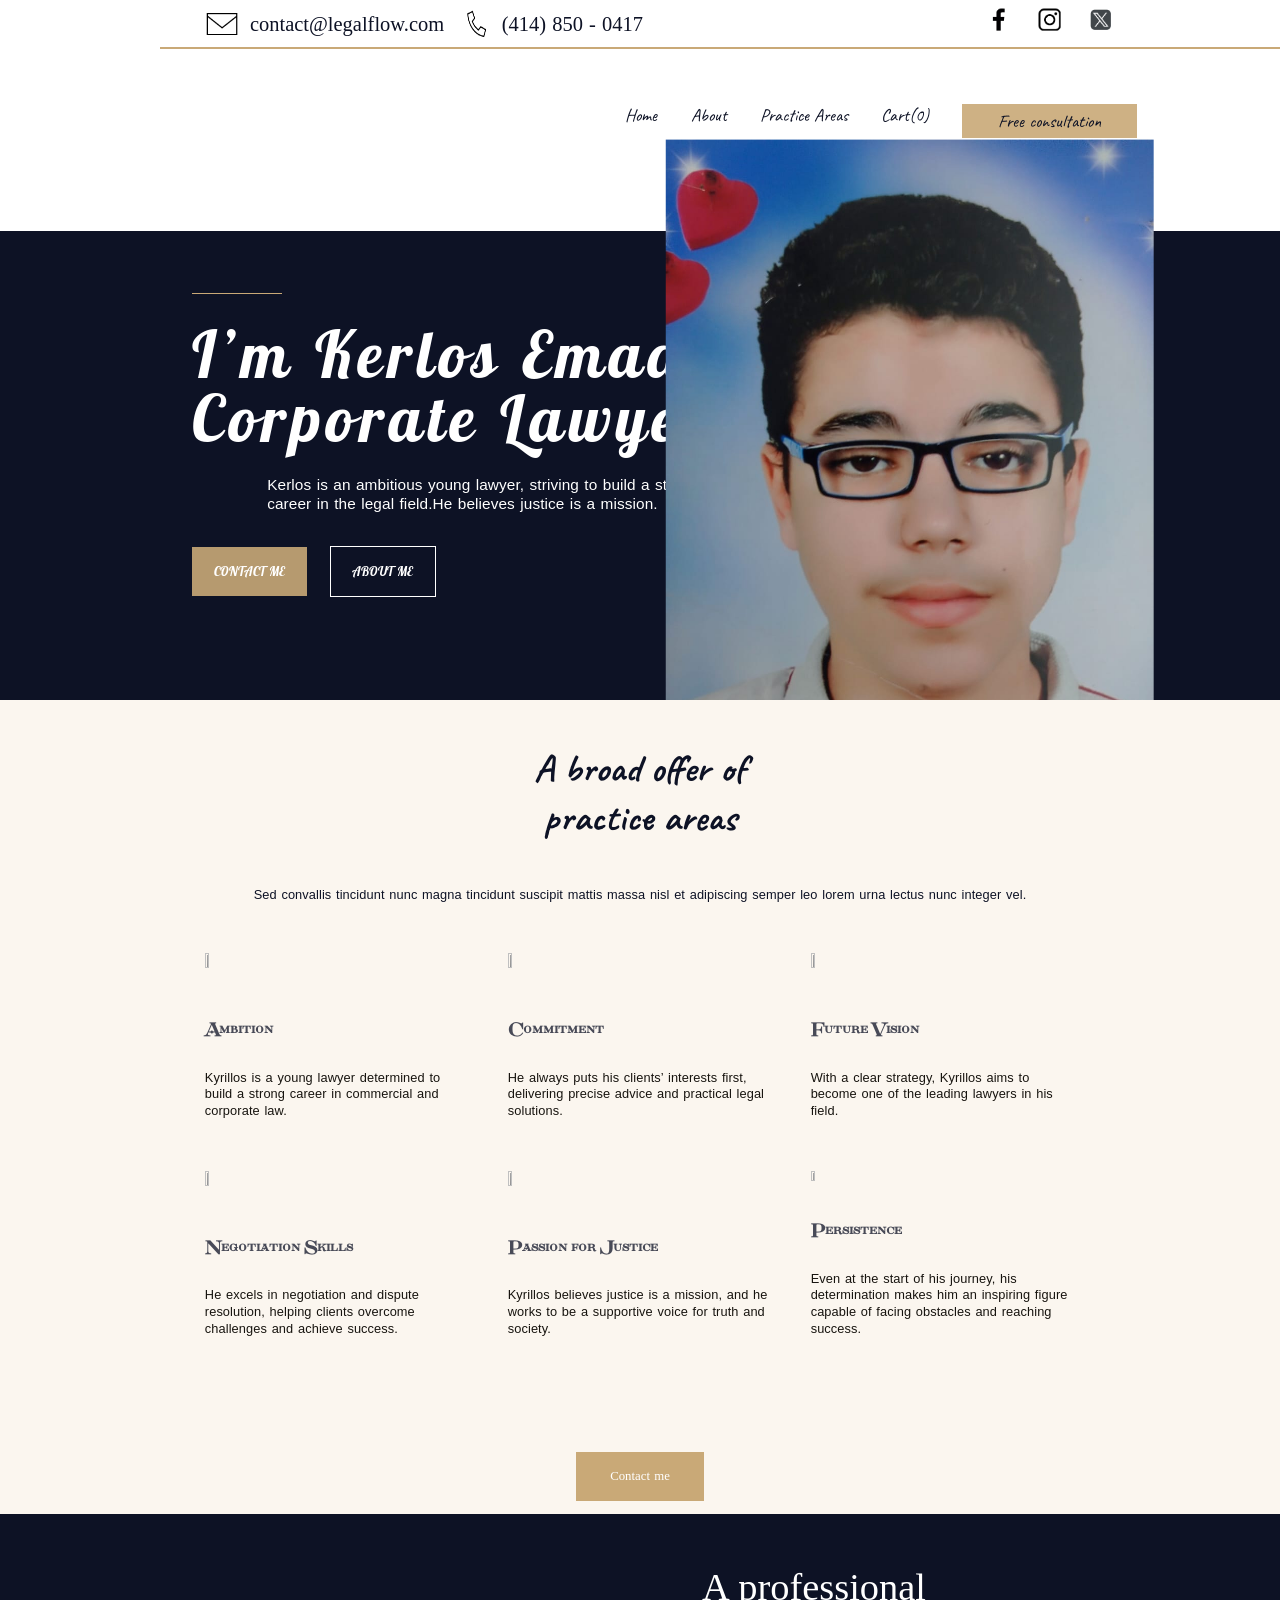
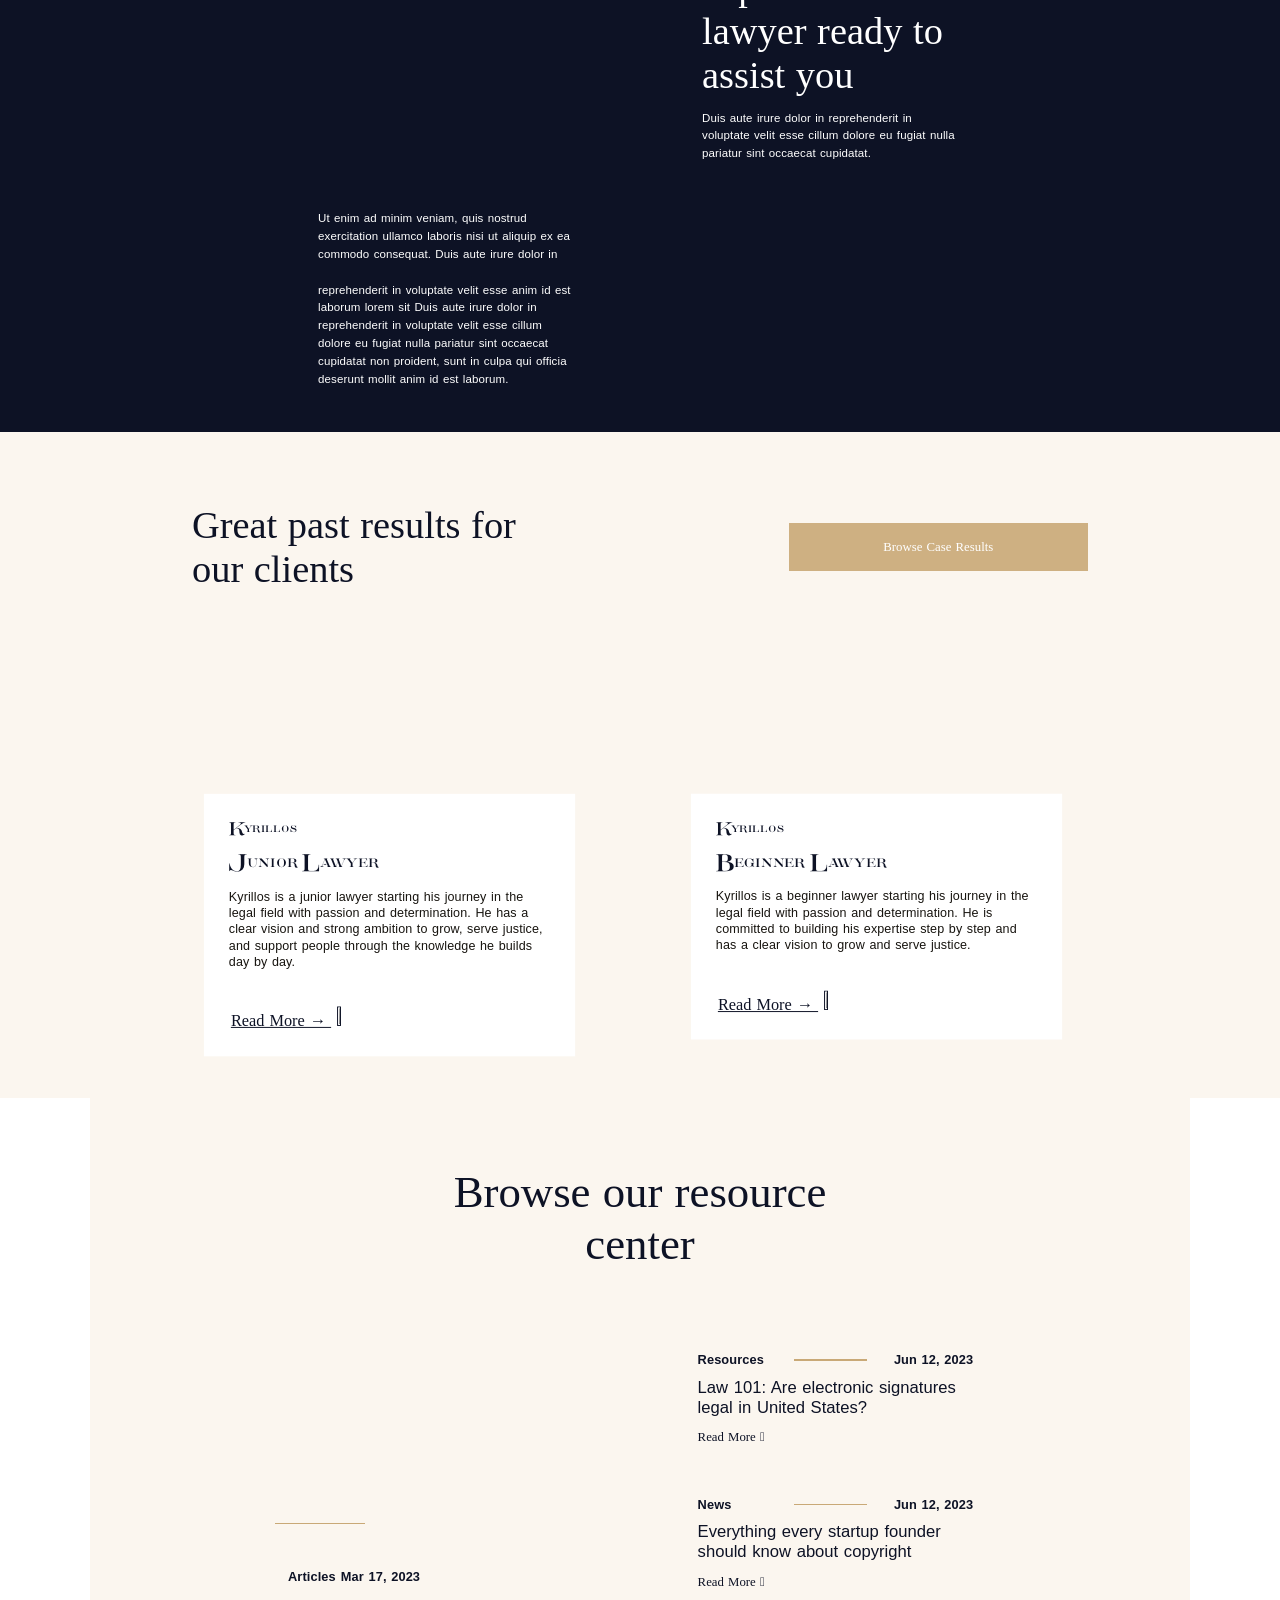
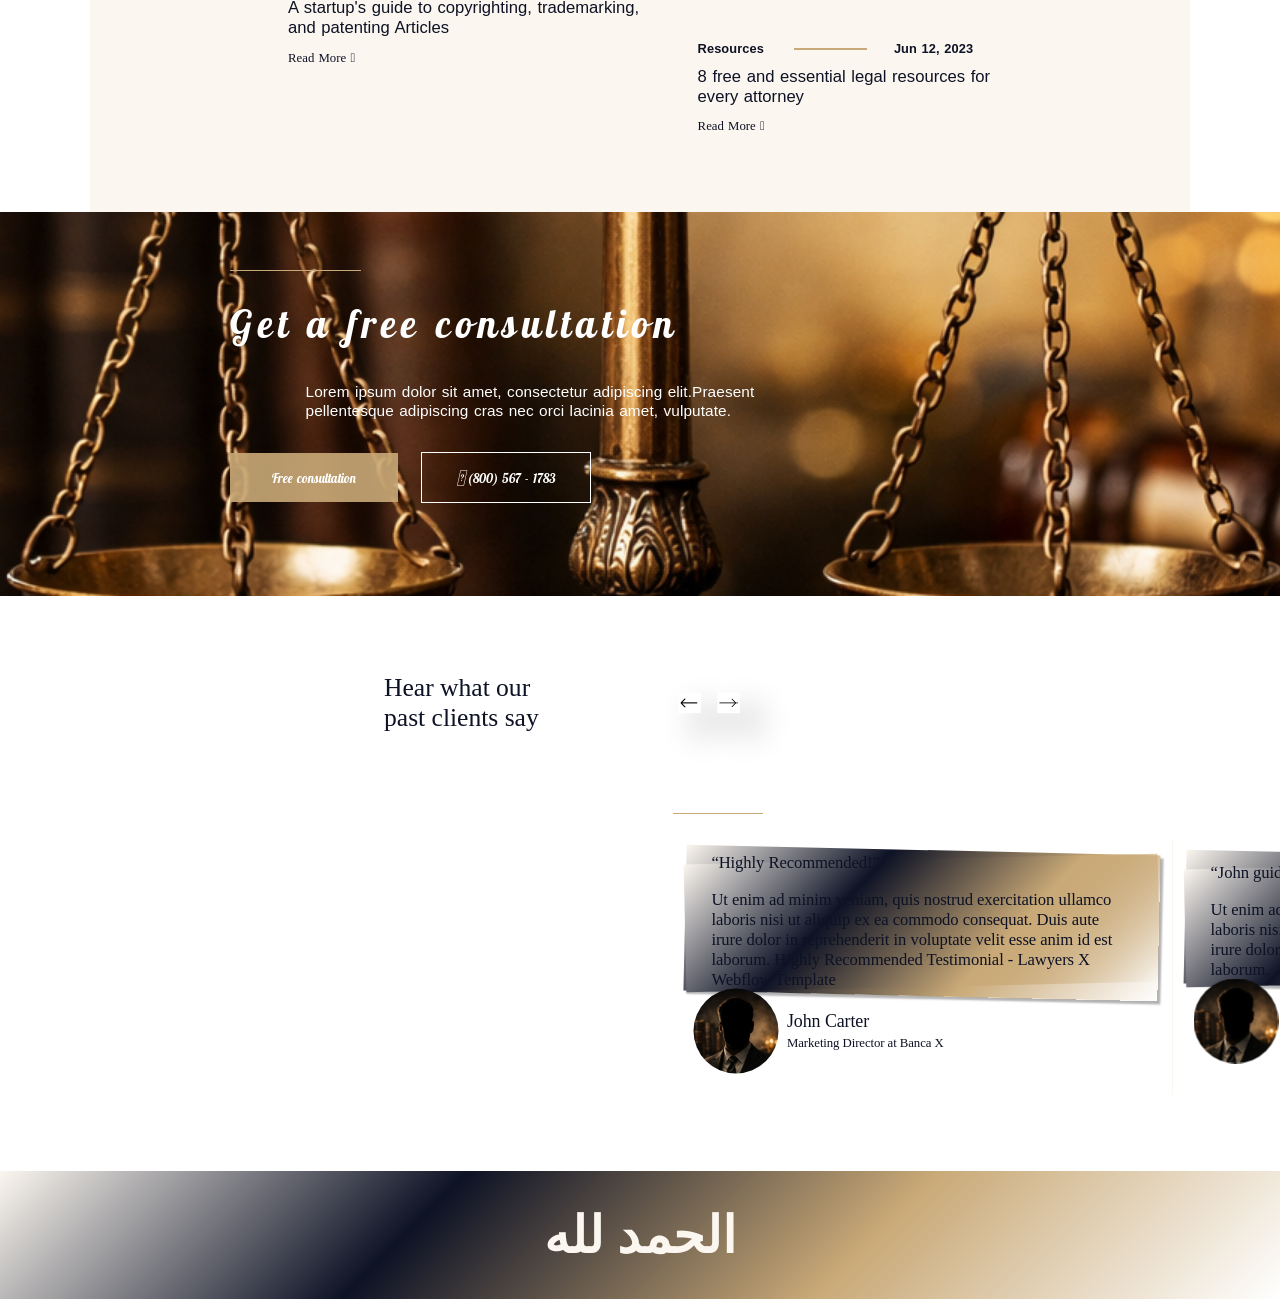
==== michael1/index.html @ 0b49a2eb "Add files via upload" ====
<!doctype html>
<html lang="html">
  <head>
    <meta charset="UTF-8" />
    <meta name="viewport" content="width=device-width, initial-scale=1.0" />
    <title>Document</title>
    <link rel="stylesheet" href="index.css" />
    <link
      href="https://fonts.googleapis.com/css2?family=Playfair+Display:wght@700&family=Metropolis&display=swap"
      rel="stylesheet"
    />
    <link
      href="https://fonts.googleapis.com/css2?family=Caveat&display=swap"
      rel="stylesheet"
    />
    <link rel="preconnect" href="https://fonts.googleapis.com" />
    <link rel="preconnect" href="https://fonts.gstatic.com" crossorigin />
    <link
      href="https://fonts.googleapis.com/css2?family=Lobster&display=swap"
      rel="stylesheet"
    />
  </head>
  <body>
    <nav class="nav nav2">
      <ul class="ul1">
        <a href="#Home">
          <div>
            <div class="image image1"></div>
            contact@legalflow.com
          </div>
        </a>
        <a href="#Home">
          <div>
            <div class="image image2"><img src="icons8-phone-48.png" alt=""></div>
            (414) 850 - 0417
          </div></a
        >
      </ul>
      <ul class="ul2">
        <a href="#Home">
          <div class="image image3"></div>
        </a>
        <a href="#About"><div class="image image4"></div></a>
        <a href="#Practice_Areas"><div class="image image5"></div></a>
        <!-- <a href="#Home"><div class="image image6"></div></a> -->
      </ul>
    </nav>
    <nav class="nav">
      <a href="" class="logo">
        <img
          src="https://cdn.prod.website-files.com/640b8cddc9bf6f7e9bbd882b/64b5e7469dad7b80612afba5_legalflow-x-logo-webflow-template.svg"
          alt=""
        />
      </a>
      <ul>
        <li>
          <a href="#Home">Home</a>
        </li>
        <li>
          <a href="#About">About</a>
        </li>
        <li>
          <a href="#Practice_Areas">Practice Areas</a>
        </li>
        <li>
          <a href="#Home">Cart(0)</a>
        </li>
        <li class="btn2">
          <a href="" class="btn"> Free consultation </a>
        </li>
      </ul>
    </nav>
    <div class="sections">
      <div class="section1">
        <div class="content">
          <div class="left">
            <divider></divider>
            <h2>I’m Kerlos Emad, <br />Corporate Lawyer</h2>
            <p>
              Kerlos is an ambitious young lawyer, striving to build a strong
              career in the legal field.He believes justice is a mission.
            </p>
            <div class="btns">
              <a href="" class="btn">CONTACT ME</a>
              <a href="" class="btn1">ABOUT ME</a>
            </div>
          </div>
          <div class="image">
            <!-- <img class="kerlos" src="./kerlos.png" alt="" class="img" /> -->
          </div>
        </div>
      </div>

      <div class="section2">
        <h2>
          A broad offer of <br />
          practice areas
        </h2>
        <p>
          Sed convallis tincidunt nunc magna tincidunt suscipit mattis massa
          nisl et adipiscing semper leo lorem urna lectus nunc integer vel.
        </p>
        <div class="parent-list">
          <div class="card">
            <img
              src="https://cdn.prod.website-files.com/640b8cddc9bf6f31a7bd885d/64147c881759363758bfb470_compliance-icon-lawyers-x-webflow-template.svg"
              alt=""
            />
            <h3 id="h3">Ambition</h3>
            <p>
              Kyrillos is a young lawyer determined to build a strong career in
              commercial and corporate law.
            </p>
            <div class="divider1"></div>
          </div>
          <div class="card">
            <img
              src="https://cdn.prod.website-files.com/640b8cddc9bf6f31a7bd885d/64147c881759363758bfb470_compliance-icon-lawyers-x-webflow-template.svg"
              alt=""
            />
            <h3>Commitment</h3>
            <p>
              He always puts his clients’ interests first, delivering precise
              advice and practical legal solutions.
            </p>
            <div class="divider1"></div>
          </div>
          <div class="card">
            <img
              src="https://cdn.prod.website-files.com/640b8cddc9bf6f31a7bd885d/64147d589ee65cedb7aa77d7_intellectual-icon-lawyers-x-webflow-template.svg"
              alt=""
            />
            <h3>Future Vision</h3>
            <p>
              With a clear strategy, Kyrillos aims to become one of the leading
              lawyers in his field.
            </p>
            <div class="divider1"></div>
          </div>
          <div class="card">
            <img
              src="https://cdn.prod.website-files.com/640b8cddc9bf6f31a7bd885d/64147d6c0a2bea0febbc577a_acquisitions-icon-lawyers-x-webflow-template.svg"
              alt=""
            />
            <h3>Negotiation Skills</h3>
            <p>
              He excels in negotiation and dispute resolution, helping clients
              overcome challenges and achieve success.
            </p>
            <div class="divider1"></div>
          </div>
          <div class="card">
            <img
              src="https://cdn.prod.website-files.com/640b8cddc9bf6f31a7bd885d/64147d6c0a2bea0febbc577a_acquisitions-icon-lawyers-x-webflow-template.svg"
              alt=""
            />

            <h3>Passion for Justice</h3>
            <p>
              Kyrillos believes justice is a mission, and he works to be a
              supportive voice for truth and society.
            </p>
            <div class="divider1"></div>
          </div>
          <div class="card">
            <img
              src="https://cdn.prod.website-files.com/640b8cddc9bf6f31a7bd885d/6413dd939d689fc7850b7418_resolutions-icon-lawyers-x-webflow-template.svg"
              alt=""
            />
            <h3>Persistence</h3>
            <p>
              Even at the start of his journey, his determination makes him an
              inspiring figure capable of facing obstacles and reaching success.
            </p>
            <div class="divider1"></div>
          </div>
        </div>
        <a href="" class="btn"> Contact me </a>
      </div>
      <div class="section3">
        <div class="left">
          <div class="image">
            <!-- <img class="kerlos" src="./kerlos.png" alt="" class="img" /> -->
          </div>
          <p class="text">
            Ut enim ad minim veniam, quis nostrud exercitation ullamco laboris
            nisi ut aliquip ex ea commodo consequat. Duis aute irure dolor in
            <br /><br />
            reprehenderit in voluptate velit esse anim id est laborum lorem sit
            Duis aute irure dolor in reprehenderit in voluptate velit esse
            cillum dolore eu fugiat nulla pariatur sint occaecat cupidatat non
            proident, sunt in culpa qui officia deserunt mollit anim id est
            laborum.
          </p>
        </div>
        <div class="right">
          <h1>A professional lawyer ready to assist you</h1>
          <p class="text">
            Duis aute irure dolor in reprehenderit in voluptate velit esse
            cillum dolore eu fugiat nulla pariatur sint occaecat cupidatat.
          </p>
          <div class="image">
            <!-- <img class="kerlos" src="./kerlos.png" alt="" class="img" /> -->
          </div>
        </div>
      </div>
      <div class="section4">
        <div class="first">
          <h1>Great past results for our clients</h1>
          <a href="" class="btn"> Browse Case Results </a>
        </div>
        <div class="parent-list">
          <div class="scard">
            <div class="image">
              <!-- صورة شخصية أو أيقونة -->
            </div>
            <div class="card">
              <h4>Kyrillos</h4>
              <h2>Junior Lawyer</h2>
              <p>
                Kyrillos is a junior lawyer starting his journey in the legal
                field with passion and determination. He has a clear vision and
                strong ambition to grow, serve justice, and support people
                through the knowledge he builds day by day.
              </p>
              <a href="">
                Read More →
                <img src="" alt="" />
              </a>
            </div>
          </div>
          <div class="scard">
            <div class="image">
              <!-- صورة شخصية أو أيقونة -->
            </div>
            <div class="card">
              <h4>Kyrillos</h4>
              <h2>Beginner Lawyer</h2>
              <p>
                Kyrillos is a beginner lawyer starting his journey in the legal
                field with passion and determination. He is committed to
                building his expertise step by step and has a clear vision to
                grow and serve justice.
              </p>
              <a href="" class="Read">
                Read More →
                <img src="" alt="" />
              </a>
            </div>
          </div>
        </div>
      </div>
      <div class="section5">
        <h1>Browse our resource center</h1>
        <div class="con">
          <div class="rightn">
            <div class="image"></div>
            <div class="card">
              <div class="first">
                <p>Articles</p>
                <divider></divider>
                <p>Mar 17, 2023</p>
              </div>
              <h2>
                A startup's guide to copyrighting, trademarking, and patenting
                Articles
              </h2>
              <a href=""> Read More  </a>
            </div>
          </div>
          <div class="parent-list">
            <div class="card">
              <div class="first">
                <p>Resources</p>
                <divider></divider>
                <p>Jun 12, 2023</p>
              </div>
              <h2>
                Law 101: Are electronic signatures legal in United States?
              </h2>
              <a href=""> Read More  </a>
            </div>

            <div class="card">
              <div class="first">
                <p>News</p>
                <divider></divider>
                <p>Jun 12, 2023</p>
              </div>
              <h2>
                Everything every startup founder should know about copyright
              </h2>
              <a href=""> Read More  </a>
            </div>
            <div class="card">
              <div class="first">
                <p>Resources</p>
                <divider></divider>
                <p>Jun 12, 2023</p>
              </div>
              <h2>8 free and essential legal resources for every attorney</h2>
              <a href=""> Read More  </a>
            </div>
          </div>
        </div>
      </div>

      <div class="section1 section6">
        <div class="content">
          <div class="left">
            <divider></divider>
            <h2>Get a free consultation</h2>
            <p>
              Lorem ipsum dolor sit amet, consectetur adipiscing elit.Praesent
              pellentesque adipiscing cras nec orci lacinia amet, vulputate.
            </p>
            <div class="btns">
              <a href="" class="btn">Free consultation</a>
              <a href="" class="btn1">(800) 567 - 1783</a>
            </div>
          </div>
        </div>
      </div>

      <div class="section7">
        <div class="header">
          <h3>Hear what our past clients say</h3>
          <div class="arrows">
            <div class="image img1" id="img1"></div>
            <div class="image img2" id="img2"></div>
          </div>
        </div>

        <div id="slider" class="slider">
          <div class="slides">
            <div id="slide1" class="slide slide1">
              <div class="cont">
                <h2>“Highly Recommended!”</h2>
                <p>
                  Ut enim ad minim veniam, quis nostrud exercitation ullamco
                  laboris nisi ut aliquip ex ea commodo consequat. Duis aute
                  irure dolor in reprehenderit in voluptate velit esse anim id
                  est laborum. Highly Recommended Testimonial - Lawyers X
                  Webflow Template
                </p>
              </div>
              <div class="person">
                <div class="image"></div>
                <div class="detials">
                  <h4>John Carter</h4>
                  <p>Marketing Director at Banca X</p>
                </div>
              </div>
            </div>
            <divider></divider>
            <div id="slide2" class="slide slide2">
              <div class="cont">
                <h2>“John guided us through the process”</h2>
                <p>
                  Ut enim ad minim veniam, quis nostrud exercitation ullamco
                  laboris nisi ut aliquip ex ea commodo consequat. Duis aute
                  irure dolor in reprehenderit in voluptate velit esse anim id
                  est laborum.
                </p>
              </div>
              <div class="person">
                <div class="image"></div>
                <div class="detials">
                  <h4>Sahara Moore</h4>
                  <p>CEO at Global Brands</p>
                </div>
              </div>
            </div>
            <divider></divider>

            <div id="slide3" class="slide slide3">
              <div class="cont">
                <h2>“John was an important ally”</h2>
                <p>
                  Ut enim ad minim veniam, quis nostrud exercitation ullamco
                  laboris nisi ut aliquip ex ea commodo consequat. Duis aute
                  irure dolor in reprehenderit in voluptate velit esse anim id
                  est laborum.
                </p>
              </div>
              <div class="person">
                <div class="image"></div>
                <div class="detials">
                  <h4>Rebeca Miller</h4>
                  <p>Marketing Director at Lambda</p>
                </div>
              </div>
            </div>
            <divider></divider>

            <div id="slide4" class="slide slide4">
              <div class="cont">
                <h2>“John's help was invaluable”</h2>
                <p>
                  Ut enim ad minim veniam, quis nostrud exercitation ullamco
                  laboris nisi ut aliquip ex ea commodo consequat. Duis aute
                  irure dolor in reprehenderit in voluptate velit esse anim id
                  est laborum.
                </p>
              </div>
              <div class="person">
                <div class="image"></div>
                <div class="detials">
                  <h4>Matt Cannon</h4>
                  <p>CEO at Global Brands</p>
                </div>
              </div>
            </div>
          </div>
        </div>
      </div>
      <div class="thanks">الحمد لله</div>
    </div>

    <script src="index.js"></script>
  </body>
</html>
---- michael1/index.css ----
:root {
  --primary-color: #fbf6ef;
  --secodary-color: #0d1225;
  --accent-color: #c9a977;
  --Neutral-color: #ffffff;
}
.lobster-regular {
  font-family: "Lobster", sans-serif;
  font-weight: 100;
  font-style: normal;
}
@font-face {
  font-family: "SaintCarell";
  src:
    url("SaintCarellClean_PERSONAL_USE_ONLY.otf") format("opentype"),
    url("SaintCarell_PERSONAL_USE_ONLY.otf") format("opentype");
  font-weight: normal;
  font-style: normal;
}
* {
  border: none;
}
p,
h1,
h2,
h3,
h4,
h5 {
  font-family: "Metropolis", sans-serif;

  /* display: flex; */
  /* justify-content: center; */
  /* align-items: center; */
  /* flex-wrap: wrap; */
}
body {
  height: 100vh;
  /* background:#ffffff; */
  display: flex;
  /* grid-tvwplate-rows: 1fr 1fr; */
  flex-direction: column;
  /* justify-content: c; */
  justify-items: center;
  overflow-x: hidden;
  align-items: center;
  align-content: center;
  text-align: center;
  /* grid-tvwplate-areas: "header nav" */
  /* "main main"; */
  /* grid-tvwplate-rows: auto 1fr; */
  /* transition: all 1s; */
  /* transition: all 1s; */
  color: #fffff6;
  margin: 0;
  /* letter-spacing: 1px; */
  /* background: */
  /* ease-gradient(90deg, rgba(0,255,255,0.2) 1px, transparent 1px), */
  /* ease-gradient(rgba(0,255,255,0.2) 1px, transparent 1px);  */
  /* font-family: "Poppins",sans-serif; */
  font-weight: 100;
  /* letter-spacing: .09vw; */
  background-image: ease-gradient(
    to top,
    var(--secodary-color),
    var(--accent-color),
    var(--Neutral-color)
  );
  
  background-attachment: fixed;
  word-spacing: 1px;
  /* animation: body 2s ease alternate ; */
}

.sections {
  /* height: fit-content; */
  /* line-height: 2.77777vw; */
  /* width: 100vw; */
  display: flex;
  width: 100%;
  /* padding: 10vw 10vw; */
  /* margin-top: 20vw; */
  /* grid-area: main; */
  flex-direction: column;
  /* justify-content: center; */
  justify-items: center;
  align-content: center;
  align-items: center;
  /* word-wrap: break-word; */
  /* gap: 3vw; */
  /* border:.0009vw solid #D4F9FE; */
  /* position: absolute; */
  /* border-radius:.3vw; */
  border-radius: 2vw;
  /* position: absolute; */
  /* top: 30%; */
  margin: 0;
  text-align: center;
  position: relative;
  /* top: 10vh; */
  /* left: 0; */
  transform: translate(0%, 0%);

  /* z-index: -1; */
  /* opacity: .3; */
  /* transition: all 1s ease; */
  color: white;
  > * {
    position: sticky;
    top: 10px;
  }
}
@keyframes anim {
  from {
    text-shadow: 0px 0px 20px #6cf;
  }
  50% {
    text-shadow: 0px 0px 40px #0ff;
  }
  to {
    text-shadow: 0px 0px 20px #6cf;
  }
}
@keyframes anim1 {
  from {
    box-shadow:
      0px 0px 10px #6cf,
      0 0 20px #0ff,
      0 0 40px #09f,
      0 0 60px #0ff;
  }
  to {
    box-shadow:
      inset 0px 0px 200px #6cf,
      0 0 100px #0ff,
      0 0 600px #09f,
      inset 0 0 800px #0ff;
  }
}
.logo {
  vertical-align: baseline;
  margin: 0;
  display: flex;
  border: none;
}
.logo img {
  /* fill: #5f5e5a; */
  color: white;
  width: 18vw;
  max-width: 100vw;
  vertical-align: baseline;
  font-size: 7vw;
  margin: 0;
  border: none;
  outline: none;
}


.nav {
  display: flex;
  width: auto;
  /* max-width: 100vw; */
  /* padding:1vw; */
  padding-bottom: 0vw;
  /* margin-bottom: 4vw; */
  width: 80vw;
  /* position: absolute; */
  /* left: 0; */
  /* top: ; */
  /* grid-tvwplate-columns: repeat(auto-fit,1fr); */
  justify-content: space-around;
  /* gap:1vw; */
  align-items: start;
  align-content: start;
  color: black;
  background-color: var(--Neutral-color);
  padding: 0vw 10vw;
  position: sticky;
  /* top: auto; */
  height: 10vw;
  padding: 3vw;
 margin-bottom: 3vw; 
}

.nav ul {
  font-size: 2vw;
  /* padding: 3vw; */
  /* vertical-align: baseline; */
  max-width: 100vw;
margin: 0;
  list-style: none;
  display: flex;
  justify-content: space-between;
  align-items: flex-start;
  align-content: flex-start;
  /* margin-top: 1vw; */
  /* vertical-align: baseline; */
  > li {
    /* position: relative; */
    padding: 1.3vw 1.3vw 1.3vw 1.3vw;
    border-radius: 2vw;
    /* max-width: 100vw; */
    /* vertical-align: top; */
    cursor: pointer;
    transition:
      background 1s,
      color 1s,
      transform 1s;
    font-size: 0.3vw;
    /* display: flex;
    justify-content: center;
    align-items: center; */
    font-family: "Caveat", cursive;
  }
  > li > a {
    display: flex;
    font-size: 1.4vw;
    text-decoration: none;
    color: var(--secodary-color);
    text-wrap: nowrap;
    /* padding: 1vw; */
    vertical-align: baseline;
    /* font-family: Playfair Display, sans-serif; */
  }
  > * {
    vertical-align: baseline;
  }
  > li > .btn {
    display: flex;
    align-self: top;
    justify-content: center;
    padding:6% 40%;
    /* margin-bottom: 10vw; */
    /* padding: 1vw 1.2vw; */
  }
}
.nav2:before{
  content:"";
  background-color: var(--accent-color);

  /* inset: unset; */
  width: 100%;
  height: .1vw;
  position: absolute;
  
  bottom: 0;
  /* top: unset; */
}

.nav2 {
  /* gap: 10vw; */
display: flex;
position: relative;
justify-content: space-between;
padding:0 8vw;
width: 75%;
margin-inline: 10vw;
margin-bottom: 0;
>.ul1{
  width: auto;
  display: flex;
  justify-content: space-between;
  align-items: center;
  /* gap: 1vw; */
  >a{
    /* width: auto; */
    display: flex;
    /* gap: 1vw; */
    padding: 1vw;
    justify-content: center;
    align-items: center;
    flex-wrap: nowrap;
    justify-items: center;
    text-decoration: none;
    transition: all .3s ease;
    color: var(--secodary-color);
    >div{
      /* width: 100%; */
      /* padding-left: 1vw; */
      /* font-size: 40%; */
      /* font-weight: bold; */
      display: flex;
      justify-content: space-between;
      gap: 1.5vw;
      align-items: center;
font-size: 1.6vw;
      >.image1,.image2{

      background: url("./icons8-email-50.png") no-repeat;
      background-size: cover;
      width: 1.4vw;
      /* vertical-align: baseline; */
  height: 1.4vw;
  object-fit: cover;
  /* margin-right: 2vw; */
}
>.image2{
  width: 1vw;
  font-size: 1vw;
  /* width: 2vw; */
  background:url("") no-repeat ;
/* background-attachment: fixed; */
/* width: 7vw; */
/* height:3vw; */
>img{
  width: 100%;
  height: 100%;
}
}
  }
}
}
>.ul2{
  /* width: 30%; */
  gap: 1vw;
  display: flex;
  justify-content: center;

 >a{
  /* width: 1vw; */
  /* height: auto; */
  padding: 1vw;
  /* width: 30%; */
    display: flex;
    /* gap: .1vw; */
    justify-content: center;
    align-items: center;
justify-items: center;
text-decoration: none;
color: var(--secodary-color);
border-radius: 50%;

    >.image3,.image4,.image5,.image6{
  /* background: url("./icons8-email-50.png") no-repeat; */
  background:url("./logos.png") no-repeat ;
  background-size: contain;
  width: 1vw;
  vertical-align: baseline;
  height: 1vw;
  /* border-radius: 50%; */
  /* margin-right: 2vw; */
}
>.image3{
  background:url("./facebook-app-symbol.png") no-repeat ;
  background-size: cover;
}
>.image4{
  background:url("./instagram\ \(1\).png") no-repeat ;
  background-size: cover;

}
>.image5{
}
}
}
}
.ul1>a:hover{
  color: var(--accent-color);
}
h1,
h2,
h3,
h4,
h5 {
  font-size: 2vw;
  /* font-family: 'Caveat', cursive;  */
  /* font-style: italic; */
  /* font-family: 'Caveat', cursive;  */
  font-family: "lobster";
  font-family: "SaintCarell", sans-serif;
  font-width: ultra-expanded;
}
.ul2>a:hover{
background-color: var(--accent-color);
}
.btn,
.btn1 {
  /* padding: 2vw 4vw; */
  /* width: 20%; */
  background-color: var(--accent-color);
  background-color: rgba(201, 169, 119, 0.9);
  /* position: relative; */
  transition:
    transform 1s,
    color 1s,
    background 1s;
  color: #fffff6;

  /* font-size: 1.3vw; */
  /* font-weight: bold; */
  text-decoration: none;
  /* border-radius: 1vw 1vw; */
  /* margin-top: 1vw; */
  border: none;
  outline: none;
  /* padding:1.6vw 1vw; */
  /* padding: 1.6vw 1.3vw; */
  width: 90%;
  text-wrap: nowrap;
  padding: 1.3vw 1.7vw;
  font-size: 1vw;
  color: var(--Neutral-color);
  text-align: center;
  /* border:.0009vw solid white; */
  vertical-align: baseline;
}
.image {
  background-color: transparent;
  /* width: 100em; */
  width: 100vw;
  height: 30vw;
  transform: scale(1.7);
  background: url("./michjesus.jpeg") no-repeat;
  background-position: center;
  background-size: contain;
  /* background-attachment: fixed; */
}
.michjesus {
  width: 100%;
}
.btn1 {
  background-color: transparent;
  border: 0.0009vw solid white;
  /* padding:1.3vw 1vw; */
  vertical-align: baseline;
}
li:hover {
  /* background-color: var(--accent-color); */
}
.btn1:hover,
li:hover {
  /* background-color: var(--accent-color); */
  color: var(--secodary-color);
  transform: scale(0.9);
}
li:hover {
  background-color: var(--accent-color);
}
.btn2:hover {
  transform: scale(1);

  background-color: transparent;
}
.btn:first-of-type {
  /* padding:.8vw 1vw; */
  /* color: white; */
}
h1 {
  color: var(--Neutral-color);
  font-size: 3vw;
  font-weight: 300;
  font-family: "Caveat", cursive;
}

p {
  font-width: expanded;
  font-stretch: condensed;
  /* letter-spacing: .1vw; */
  /* font-size: 3vw; */
}
.btn1:hover {
  background-color: var(--Neutral-color);
}
.btn:hover {
  /* color: #d7b077; */
  /* box-shadow: inset 0px 0px 20px #6cf, */
  /* inset  0 0 40px #0ff, */
  /* 0 0 60px #09f, */
  /* 0 0 80px #0ff */
  /* ; */
  /* background-color: var(--accent-color); */

  transform: scale(0.9);
}
.nav > ul > li > .btn:hover {
  transform: scale(0.9);
  /* background-color: var(--accent-color); */
}
body:hover {
}
/* .sections:hover{
    transform: translateY(-10px) scale(1.01);
    background:radial-gradient(circle at center,rgba(13, 19, 80,0),#070C26,rgba(13, 19, 80,1));
    

} */
.section1,
.section2,
.section3,
.section4,
.section5 {
  background-color: var(--secodary-color);
  display: flex;
  margin: 0;
  width: 70%;
  /* grid-tvwplate-columns: 1fr 1fr; */
  justify-content: center;
  justify-items: center;
  align-items: center;
  /* gap:1vw; */
  /* padding: 3vw 3vw; */
  text-align: start;
  /* position: relative; */
  height: min-content;
  padding: 1vw 20vw;
  /* height: 30vh; */
  /* height: 40vw; */
  > * {
    /* flex: 1; */
    /* padding: 0 10vw; */
  }
}
.content {
  /* margin: 30vw; */
  width: 100%;
  /* height: 80%; */
  display: flex;
  justify-content: space-between;
  align-items: center;
  /* justify-content: center; */
  justify-items: center;
  align-items: center;
  padding: 0;
  gap: 2%;
  padding: 2.3vw 0vw;
  /* margin: auto; */
  > * {
    /* margin: 1em; */
  }
}
.content .image {
  width: 40%;
  background-color: transparent;
}
.content > .left > h2 {
  font-size: 5vw;
  word-break: keep-all;
  font-weight: 100;
  white-space: nowrap;
  word-spacing: 0.1vw;
  letter-spacing: 0.4vw;
  /* font-stretch: condensed; */
  line-height: 1.9vw;
  /* margin-bottom: 1vw; */
}
.content > .left > p {
  /* line-height: 2vw; */
  margin: 0.5vw 0 1vw 0;
  /* font-size: 2vw; */
  /* font-weight: 600; */
  font-size: 1.2vw;
  word-break: keep-all;
  white-space: pre;
  word-spacing: 1px;
  letter-spacing: 0.1px;
  line-height: 1.5vw;
  /* width: 20%; */
  font-family: "Metropolis", sans-serif;
  /* font-family: "Lobster", cursive; */
  font-weight: 100;
}
p {
  /* line-height: 2vw; */
  /* margin: .5vw 0 1vw 0; */
  /* font-size: 2vw; */
  /* font-weight: 600; */
  font-size: 1.2vw;
  /* word-break: keep-all; */
  /* white-space: pre; */
  word-spacing: 1px;
  letter-spacing: 0.1px;
  /* line-height: 1.5vw; */
  /* width: 20%; */
  font-family: "Metropolis", sans-serif;
  /* font-family: "Lobster", cursive; */
  font-weight: 100;
}
.content .left {
  position: relative;
  /* left: 10%; */
  display: flex;
  width: 70%;
  flex-direction: column;
  justify-content: start;
  align-items: start;
  justify-items: center;
  align-content: start;
  justify-content: center;
  justify-items: center;
  /* align-items: center; */
  height: 100%;
  width: 40%;
  margin: 0;
}
.content > .left > .btns {
  /* display: inline-flex; */
  display: flex;
  justify-content: space-between;
  align-items: center;
  justify-items: center;
  font-family: "Lobster", cursive;

  width: 70%;

  /* padding: 1vw; */
}
.content > .left > h2 {
  /* width: 46px; */
  /* height: 8px; */
  /* color: #c9a977; */
  /* font-size:5.1vw; */
  line-height: 5vw;
  /* font-weight: smaller; */
  /* font-family:serif ; */
  /* font-family: 'Caveat', cursive;  */
  font-family: "Lobster", cursive;
  margin: 0;
  margin-bottom: 0.01vw;
  /* letter-spacing: .1vw; */
  /* word-wrap: nowrap; */
}
.left > .btns > * {
  margin: 0 1.8vw 1vw 0;
  vertical-align: baseline;
  /* padding: 20vw; */
}
.blob1,
.blob2,
.blob3,
.blob4,
.blob {
  transition: all 1s ease;
  z-index: -1000;
  opacity: 0.1;
}
.blob,
.blob1 {
  animation: a 7s infinite ease alternate-reverse;
  position: absolute;
  top: 40%;
  left: 0;
  opacity: 0.1;
}
li:hover {
  /* background-color: var(--accent-color); */
}
divider {
  position: absolute;
  top: -10%;
  left: 0%;
  width: 7vw;
  height: 1px;
  color: var(--accent-color);
  background-color: var(--accent-color);
}
.blob2,
.blob3,
.blob4 {
  animation: b 7s infinite ease;
  position: absolute;
  top: 100%;
  /* left: 0; */
}
.section2 {
  background-color: var(--primary-color);
  display: flex;
  flex-direction: column;
  justify-content: space-around;
  align-items: center;
  justify-items: center;
  text-align: center;
  color: var(--secodary-color);
}
.card img {
  height: 30%;
  width: 13%;
  font-size: 0.1vw;
  background-size: cover;
  transition: all 0.3s ease;
}
/* .section3 .right,.left{ */
/* display: flex; */
/* justify-content: center; */
/* align-items: start; */
/* gap: 1vw; */
/* } */
.section2 h2 {
  font-size: 3vw;
  word-break: break-all;
  /* word-wrap: break-word; */
  word-wrap: wrap;
  word-spacing: pre;
  white-space: normal;
  word-break: break-word;
  font-family: "Caveat", cursive;
}
.section2 > p {
  padding-bottom: 2vw;
  font-size: 1vw;
}
.parent-list {
  display: grid;
  grid-template-columns: repeat(3, 1fr);
  flex-wrap: wrap;
  justify-content: center;
  align-items: center;
  gap: 1vw;
  justify-items: center;
}
.card {
  padding: 1vw;
  display: flex;
  flex-direction: column;
  justify-content: start;
  justify-items: start;
  align-items: start;
  /* gap: .3vw; */
  /* width: 30%; */
  text-align: start;
  transition: all 0.3s ease;
  height: 14vw;
  position: relative;
  /* line-height: 10px; */
  /* border-bottom:.1vw solid var(--secodary-color); */
}
.card h3 {
  font-size: 1.3vw;
  transition: all 0.3s ease;
  color: #484a57;
}
.card p {
  font-size: 1vw;
  word-wrap: wrap;
  transition: all 0.3s ease;
  line-height: 1.3vw;
  color: #17140f;
}
.section2 > .btn {
  margin-top: 7vw;
  width: 10vw;
  padding: 1.3vw 0;
  background-color: #c9a977;
}
.card:hover {
  border-color: var(--accent-color);
  left: 0;
}
.card:hover:after {
  width: 100%;
}
.card::after {
  content: "";
  width: 0%;
  height: 0.1vw;
  position: absolute;
  bottom: 0;
  /* left: 0; */
  background-color: var(--secodary-color);
  transition: all 1s ease;
}
.card:hover img {
  transform: translateY(-0.4vw);
}
.card:hover h3 {
  color: var(--accent-color);
}
.section3 {
  background-color: var(--secodary-color);
  color: var(--Neutral-color);
  display: flex;
  justify-content: center;
  align-items: center;
  align-content: center;
  gap: 1vw;
  width: 100%;
  box-sizing: border-box;
  padding: 0;
  padding: 4vw 20vw;
  padding-bottom: 1vw;

  /* height: 70vw; */
}
.section3 .left,
.section3 .right {
  display: flex;
  flex-direction: column;
  justify-content: center;
  align-items: center;
  align-content: center;
  text-align: start;
  /* gap: 2.7vw; */
  width: 29vw;
  height: 100%;
  > * {
    position: relative;
  }
}
.section3 .left > .image,
.section3 .right > .image {
  height: 00px;
  width: 20vw;
  height: 10vw;
  width: 20vw;
  width: 100%;
  margin-bottom: 6vw;
  width: 49%;
  background: url("./michjesusnew.png") no-repeat;
  background-size: contain;
  background-attachment: fixed;
  object-fit: cover;
  /* border-radius: 50%; */
  background-position: 200%;
  /* box-shadow: 0 0 100vw var(--secodary-color),
0 0 100vw var(--accent-color),
0 0 200vw var(--Neutral-color),
0 0 200vw var(--primary-color); */
  /* margin-right: 10vw; */
  /* transform-origin: center; */
  /* transform: skew(10vw,10vw); */
  position: relative;
}
.section3 .left > .image {
  /* animation: revers 1s ease infinite alternate-reverse; */
}
.section3 .right > .image {
  /* animation: revers2 1s ease infinite alternate-reverse; */
}
.section3 .left > p:before,
.section3 .right > p:before {
  content: "";
  /* position: absolute; */
  /* top: 2vw; */
  /* border-radius: 50%; */
  /* left: -17vw; */
  /* width: 130%; */
  /* height: 130%; */
  /* z-index: -10; */
  opacity: 0.4;
  animation: a 3s ease infinite alternate-reverse both;
  background: var(--secodary-color);
}
.section3 .left > p,
.section3 .right > p {
  display: flex;
  justify-content: center;
  align-items: center;
  line-height: 1.4vw;
  margin-top: 1vw;
  width: 17vw;
  width: 90%;
  font-size: 0.9vw;
  font-weight: 100;
  width: 70%;

  /* height: 13vh; */
}
.section3 .right > p {
  /* margin-top: 0vw; */
  /* width: 24vw; */
  margin-bottom: 4vw;
}
.section3 > .left .image {
  /* height: 14vw; */
  /* margin-top: 3vw; */
  /* overflow: hidden; */
  /* margin-right: 20vw; */
}
.section3 .left .image {
  margin-top: 0.7vw;
}
.section3 .right > h1 {
  /* width: 30vw; */
  margin: 0;
  /* line-height: 2.7vw; */
  font-size: 3vw;
  display: flex;
  justify-content: start;
  align-items: start;
  text-align: start;
  width: 70%;
  /* font-weight: 100; */
  font-family: "Poppins";
}
.section3 .right {
  justify-content: start;
}
.section4 {
  background-color: var(--primary-color);
  display: flex;
  flex-direction: column;
  justify-content: center;
  /* align-items: baseline; */
  align-content: center;
  height: 39vw;
  padding-top: 0;
  padding-bottom: 13vw;
  gap: 1vw;
  > * {
    color: var(--secodary-color);
  }
}
.section4 .first > h1 {
  width: 40%;
  display: flex;
  justify-content: start;
  align-items: start;
  text-align: start;
  text-align: start;
  font-family: "Poppins";
}
.scard:first-of-type > .image {
  background: url("https://cdn.prod.website-files.com/640b8cddc9bf6f31a7bd885d/641521ef507092407a857ee9_compliance-thumbnail-image-lawyers-x-webflow-template.jpg")
    no-repeat;
  background-color: transparent;
  /* width: 100em; */
  width: 20vw;
  height: 10vw;
  height: 13vw;
  transform: scale(1.7);
  /* background: url("./michjesus.jpeg") no-repeat; */
  background-position: center;
  background-size: contain;
}
.scard > .image {
  background: url("https://cdn.prod.website-files.com/640b8cddc9bf6f31a7bd885d/641521b79ec93960cb64a81e_acquisition-thumbnail-image-lawyers-x-webflow-template.jpg")
    no-repeat;
  background-color: transparent;
  /* width: 100em; */
  width: 100%;
  height: 13vw;
  /* transform: scale(1.7); */
  /* background: url("./michjesus.jpeg") no-repeat; */
  background-position: center;
  background-size: contain;
  transition: all 1s ease;
}
.scard > .image:hover {
  /* transform: translateY(-10px); */
}
.section4 .first {
  display: flex;
  /* flex-direction: column; */
  justify-content: space-between;
  align-items: center;
  justify-items: center;
  width: 100%;
  > h1 {
    color: var(--secodary-color);
  }
  > .btn {
    width: 20vw;
  }
}
.section4 > .parent-list {
  display: flex;
  justify-content: space-between;
  align-items: center;
  width: 100%;
  height: 20vw;
  gap: 3vw;
}
.scard {
  text-align: start;
  display: flex;
  flex-direction: column;
  justify-content: center;
  justify-items: center;
  align-items: center;
  position: relative;
  height: auto;
  width: 32vw;
  font-weight: 100;
}
.scard .card {
  width: 80%;
  /* position: relative; */
  height: auto;
  left: 2%;
  position: absolute;
  z-index: 1000;
  background-color: var(--Neutral-color);
  color: var(--secodary-color);
  /* right:0%; */
  top: 70%;
  gap: 1vw;
  padding: 2vw;
  animation: a 1s ease infinite alternate-reverse both;
  font-weight: 100;

  > * {
    margin: 0;
    font-weight: 100;

    /* height: 3vw; */
  }
}
.scard .card h4,
.scard .card h2 {
  font-size: 1.3vw;
  font-weight: 100;
}
.scard .card h2 {
  width: 100%;
  display: flex;
  font-size: 1.7vw;
  font-weight: 100;

  /* height: 1vw; */
}
.scard > .card > a {
  text-align: center;
  background-color: transparent;
  color: var(--secodary-color);
  font-size: 1.3vw;
  margin-top: 1.9vw;
  font-weight: 100;
}
.section5 {
  height: auto;
}
@keyframes a {
  from {
    transform: scale(0.98);
  }
  to {
    transform: scale(1);
  }
}
@keyframes b {
  from {
    transform: translateY(100vh);
  }
  to {
    transform: translateY(10vh);
  }
}
@keyframes revers {
  from {
    transform: translateY(0%) scale(1.7) translateX(0%);
  }
  to {
    transform: translateY(-140%) scale(1.7) translateX(-140%);
    /* transform:translateY(10vh); */
  }
}

@keyframes revers2 {
  from {
    transform: translateY(0%) scale(1.7) translateX(0%);
  }
  to {
    transform: translateY(240%) scale(1.7) translateX(240%);

    /* transform:translateY(10vh); */
  }
}
.section5 {
  width: 80%;
  padding: 3vw;
  flex-direction: column;
  background-color: var(--primary-color);
  > h1 {
    font-family: "Times New Roman", Times, serif;

    /* height: 10vw; */
    font-size: 3.5vw;
    display: flex;
    justify-content: center;
    align-items: center;
    flex-wrap: wrap;

    width: 40%;
    text-align: center;
    color: var(--secodary-color);
  }
}
.con {
  display: flex;
  justify-content: center;
  align-items: center;
  width: 80%;
  gap: 2vw;
  padding: 2vw;
  > * {
    width: 40%;
    height: 100%;
  }
}

.section5 > .con > .parent-list {
  display: flex;
  /* width: 80vw; */
  flex-direction: column;
  width: 25vw;

  .card {
    height: auto;
  }
  > .card h2 {
    transition: all 0.2s ease;
  }
}
.section5 > .con > .parent-list > .card > .first {
  display: flex;
  color: var(--secodary-color);
  justify-items: center;
  justify-content: space-between;
  align-items: start;
  width: 100%;
  gap: 1vw;
  height: 3vw;
  > * {
    display: flex;
    /* vertical-align: baseline; */
    width: calc(100% / 3);
    /* width: 100%; */
    align-items: start;
    text-align: start;
    /* height: 10px; */
  }

  > divider {
    display: flex;
    justify-content: center;
    place-items: center;
    position: absolute;
    top: 25%;
    left: 34%;
    width: 23%;
    height: 0.1vw;
  }
}
.section5 > .con > .parent-list > .card > .first > p,
.rightn > .card > .first > p {
  background-color: transparent;
  font-family: "Courier New", Courier, monospace;
  color: var(--secodary-color);
  font-size: 1vw;
  word-break: normal;
  word-break: keep-all;
  word-wrap: normal;
  display: flex;
  flex-wrap: nowrap;
  /* justify-content: center; */
  align-items: center;
  font-weight: bold;
  display: inline-flex;
  font-family: "Metropolis", sans-serif;
}

.section5 > .con > .parent-list > .card > h2,
.section5 > .con > .rightn > .card > h2 {
  font-family: "Times New Roman", Times, serif;
  /* font-family:'Courier New', Courier, monospace; */
  /* background-color: red; */
  font-size: 1.3vw;
  /* width: auto; */
  display: flex;
  justify-content: start;
  align-items: center;
  color: var(--secodary-color);
  margin: 0;
  /* line-height: 1.6vw; */
  /* margin-bottom: 1vw; */
  font-weight: 400;
  /* word-spacing: .7vw; */
  font-family: "Metropolis", sans-serif;
}
.parent-list > .card > a,
.rightn > .card > a {
  font-size: 1vw;
  text-decoration: none;
  color: var(--secodary-color);
  margin-top: 1vw;
}
.rightn {
  display: flex;
  flex-direction: column;
  justify-content: center;
  place-items: center;
  font-family: "Times New Roman", Times, serif;
  width: 30vw;

  > .image {
    background: url("https://cdn.prod.website-files.com/640b8cddc9bf6f31a7bd885d/6413d8f214fcdd192f7e16ae_copyrighting-thumbnail-image-lawyers-x-webflow-template.jpg")
      no-repeat;
    /* background-size:cover ; */
    object-fit: cover;
    background-position: center;
    background-size: cover;
    border: none;
    transform: scale(1);
    width: 30vw;
    height: 17vw;
  }
  > .card p {
    color: var(--secodary-color);
  }
  > .card > h2 {
    /* width: 109%; */
    font-family: "Metropolis", sans-serif;
    transition: all 0.3s ease;
    /* line-break: strict; */
    /* display: flex; */
    /* font-family:'Times New Roman', Times, serif; */
    /* height: ; */
  }
}
.section5 > .con > .parent-list > .card:hover h2,
.con > .rightn > .card:hover > h2 {
  color: var(--accent-color);
}
.rightn > .image:hover {
  background-position: 200%;
}
.section6 {
  width: 80%;
  padding: 5vw 20vw;
  margin: 0;
  display: flex;
  justify-content: flex-start;
  height: 20vw;
  /* place-items: center end; */
  background: url("Lawer.png") no-repeat;
  background-size: cover;
  background-position: 200%;
  > .content {
    padding: 8vw;
    width: 80%;
    display: flex;
    justify-content: start;
    text-align: start;
    justify-items: start;
    place-items: start;
    > .left {
      width: 40%;
      > h2 {
        
        font-size: 3vw;
      }
      > p {
        display: flex;
        flex-wrap: wrap;
      }
      > * {
        width: 40%;
      }
      > .btns {
        width: 30vw;
        display: flex;
        justify-content: space-between;
        align-items: center;
        place-items: center center;
        > .btn,
        .btn1 {
          width: 10vw;
        }
      }
    }
  }
}

.section7 {
  padding-top: 3vw;
  margin: 3vw;
  /* padding: 10vw 0; */
  padding-left: 10vw;
  height: auto;
  display: flex;
  flex-direction: column;
  background-color: var(--Neutral-color);
  color: var(--secodary-color);
  justify-content: flex-start;
  place-items: end center;
  gap: 2vw;
  > .header {
    position: fixed;
    top: -0.1;
    left: 30%;
    width: 103%;
    /* align-self: flex-end; */
    /* margin-bottom: 3%; */
    display: flex;
    gap: 20vw;
    margin-bottom: 10vw;
    justify-content: start;
    place-items: center start;
    > h3 {
      text-align: start;
      /* background-color: red; */
      width: 13%;
      margin: 0;
      /* height: 7vw !important; */
      font-size: 3.4vw;
      font-family: "Times New Roman", Times, serif;
      /* line-height: 10vw; */
      /* transform: scaleY(1.1); */
      letter-spacing: 0;
      word-spacing: -0.1px;
      font-weight: 100;
      font-size: 2vw;
    }

    .arrows {
      margin-left: -10vw;
      width: 4vw;
      height: 3%;
      display: flex;
      justify-content: center;
      place-items: center center;
      gap: 2vw;
      > .image {
        display: flex;
        justify-content: center;
        place-items: center center;
        align-items: center;
        /* justify-items: center; */
        background: url("./right-arrow\ \(2\).png");
        background-size: contain;
        width: 0.1vw;
        font-size: 0.1vw;
        height: auto;
        /* border-radius: 50%; */
        border: 0.1em solid var(--secodary-color);
        cursor: pointer;
        transition: all 0.3s ease;
        border: 0.0001vw solid var(--Neutral-color);
        /* box-shadow: 0px 0px 100px var(--secodary-color); */
        box-shadow: 10px 10px 20px rgba(0, 0, 0, 0.3);
        background-color: var(--Neutral-color);
        padding: 0.4vw;
        text-align: center;
        /* font-size: .01vw; */
      }
      .img1 {
        background: url("./left-arrow.png") no-repeat;
        background-size: contain;
        cursor: pointer;
        padding: 0.4vw;
        height: auto;
        font-size: 0.1vw;
        display: flex;
        justify-content: center;
        place-items: center center;
        /* width: 1.5vw; */
        /* height: 1.5vw; */
      }
    }
  }

  > .slider {
    padding: 10vw 3vw 3vw 0vw;
    width: 75%;
    display: flex;
    justify-content: center;
    align-items: center;
    justify-items: center;
    /* height: 10px; */
    margin:3vw -3vw 0 0;
    >.slides{
            /* padding: 3vw 0vw 0vw 30vw; */
         display: flex;
    justify-content: center;
    align-items: center;
    justify-items: center;
        position: relative;
        width: 400%;
        margin-left: 10vw;
        /* left: 0; */
        animation: 20s slide ease infinite both ;
        > .slide {
          position: relative;
          /* height: 10vw; */
      text-align: start;
      width: 39vw;
      padding: 0vw 3vw 3vw 3vw;
      display: flex;
      box-sizing: border-box;
      flex-direction: column;
      justify-content: start;
      align-items: center;
      /* gap: .1vw; */
      transition: all 1s linear;
      
   .cont{
    height: auto;
    width: 100%;
    display: flex;
    flex-direction: column;
    justify-content: center;
    align-items: center;
    
    > h2 {
        margin-bottom: 0.01vw;
        color: var(--secodary-color);
        /* font-size: 2vw; */
        font-family: "Times New Roman", Times, serif;
        /* line-height: 1.2vw; */
        display: flex;
        font-size: 1.3vw;
        font-weight: 100;
        width: 100%;
        letter-spacing: -0.1px;
        word-spacing: 0.1px;
        text-align: start;
        transition: all .4s ease;
      }
      > p {
        color: var(--secodary-color);
        font-size: 1.3vw;
        font-family: "Times New Roman", Times, serif;
        /* line-height: 1.2vw; */
        /* margin-bottom: 1.3vw; */
        height: auto;
        font-weight: 100;
        letter-spacing: -0.1px;
        word-spacing: 0.1px;
        display: flex;
        justify-content: start;
      }
    }
      > .person {
        width: 100%;
        display: flex;
        justify-content: start;
        place-items: center center;
        gap: 2vw;
        font-family: "Times New Roman", Times, serif;

        >.detials {
          /* background-color: red; */
          gap: 0.3vw;
          display: flex;
          flex-direction: column;
          justify-content: center;
          /* place-items: center center; */
          /* gap: vw; */

          > h4 {
            font-family: "Times New Roman", Times, serif;
            font-size: 1.4vw;
            width: 100%;
            /* font-weight: 200; */
            margin-bottom: 0.1vw;
            font-weight: 100;
            margin: 0;
            letter-spacing: -0.1px;
            word-spacing: 0.1px;
          }
          > p {
            width: 100%;
            font-family: "Times New Roman", Times, serif;

            font-weight: 100;
            margin: 0;
            font-size: 1vw;
            font-size: 1.3vw;
            font-size: 0.8vw;
            font-size: 1vw;
            letter-spacing: -0.1px;
            word-spacing: 0.1px;
          }
        }
        > .image {
          background: url("unknown_image.png") no-repeat;
         background-size:cover;
width: 50px;
height: 50px;
         border-radius: 50%;
          transition: all 0.1s ease;
        }
      }
      
    }
  }
}
}
.person>.image:hover {
  transform: scale(1.1);
}
.img1:hover,
.img2:hover {
  background-color: var(--accent-color);
  transform: scale(1.1);
}
.slide:after {
  content: "";
  background-color: var(--primary-color);
  width: 0.01vw;
  height: 100%;
  position: absolute;
  right: 0;
}
.slide:hover {
  transform: scale(1.1);
  >.cont>h2{
    /* transform: scale(1.1); */
    font-size: 1.5vw !important;
    font-weight: bold;
  }
}
.slide {
  float: left;
  width: 20%;
}
.slider {
    overflow: hidden;
    padding:0 ;
    
    /* position: relative; */
    /* left: 0; */
    /* animation: slide 30s infinite; */
}
.cont:before{
  content:"";
  position: absolute;
  width: 95%;
  height: 57%;
    z-index: -1;
  background-color: #b18b5a;
  background:linear-gradient(135deg , var(--primary-color),var(--secodary-color),var(--accent-color),transparent);

  transform: rotate(1.3deg);
  box-shadow: 3px 3px 2px rgba(0, 0, 0, 0.3);
}
.cont:after{
  content:"";
  /* box-shadow:ظ 3px 3px 2px rgba(0, 0, 0, 0.3); */

  position: absolute;
  width: 95%;
  height: 50%;
  z-index: -1;
  background-color: var(--accent-color);
  background:linear-gradient(135deg , var(--primary-color),var(--secodary-color),var(--accent-color),transparent);
  
  transform: rotate(-1.3deg);
}

@keyframes slide {
  0% {
    left: 30%;
    /* transform: scale(2); */
      /* background-color: var(--accent-color); */

  }
  20% {
    left: 20%;
    /* transform: scale(1.3); */

      /* background-color: var(--accent-color); */
  }
  25% {
    left: -7%;
    /* transform: scale(1.1); */

    /* background-color: var(--accent-color); */

  }
  45% {
    left: -27%;
    /* transform: scale(1.1); */

    /* background-color: var(--accent-color); */

  }
  50% {
    left: -27%;
    transform: scale(1.1);

  }
 
  70% {
    left: -47%;
  }
  80% {
    left: -47%;
  }

  95% {
    left: 40%;
    
  }
  100% {
    left:40%;
  }
}
.slide {
    position: relative;
  float: left;
  /* left: 0; */
  /* left: 10%; */
}
.thanks{
  width: 100vw;
  background:linear-gradient(135deg , var(--primary-color),var(--secodary-color),var(--accent-color),transparent);
  /* background: linear-gradient(to left); */
  height: 10vw;
  color: var(--primary-color);
  display: flex;
  justify-content: center;
  align-items: center;
  font-size: 4vw;
  font-weight: bold;

}
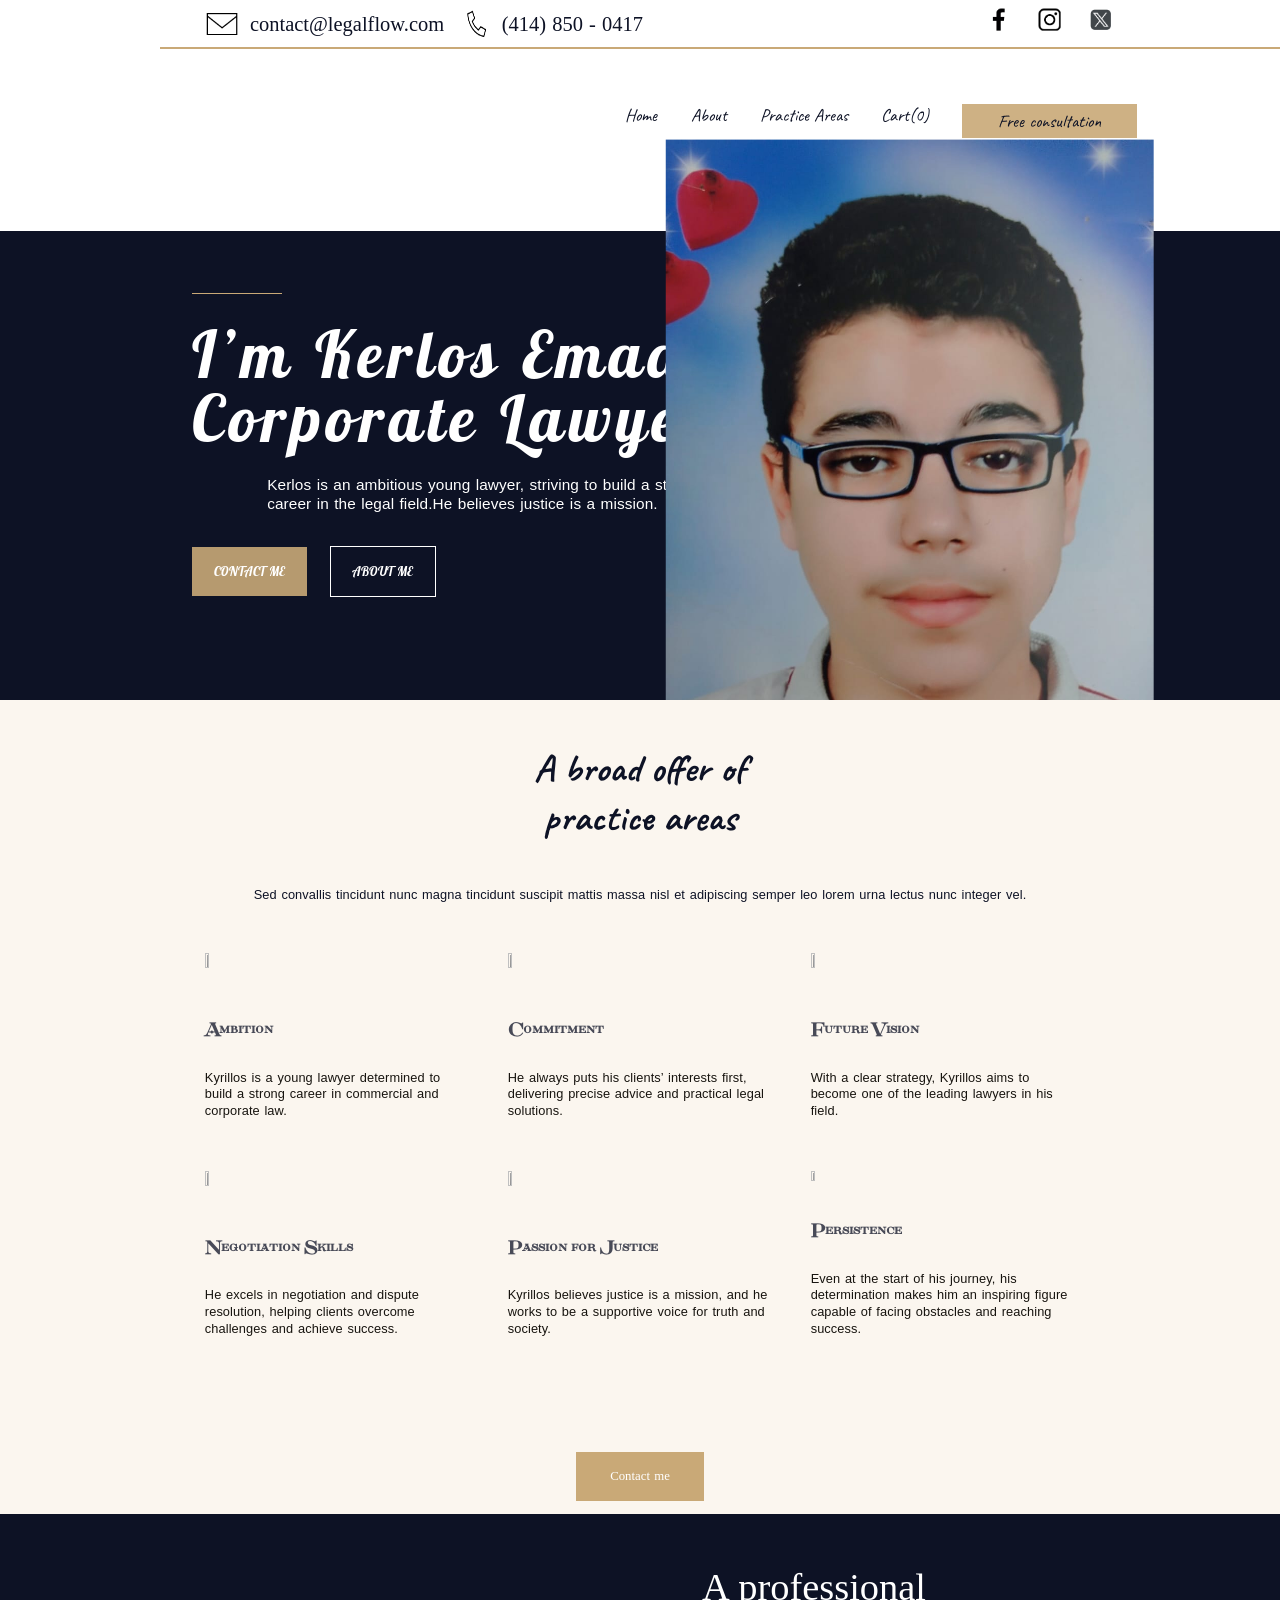
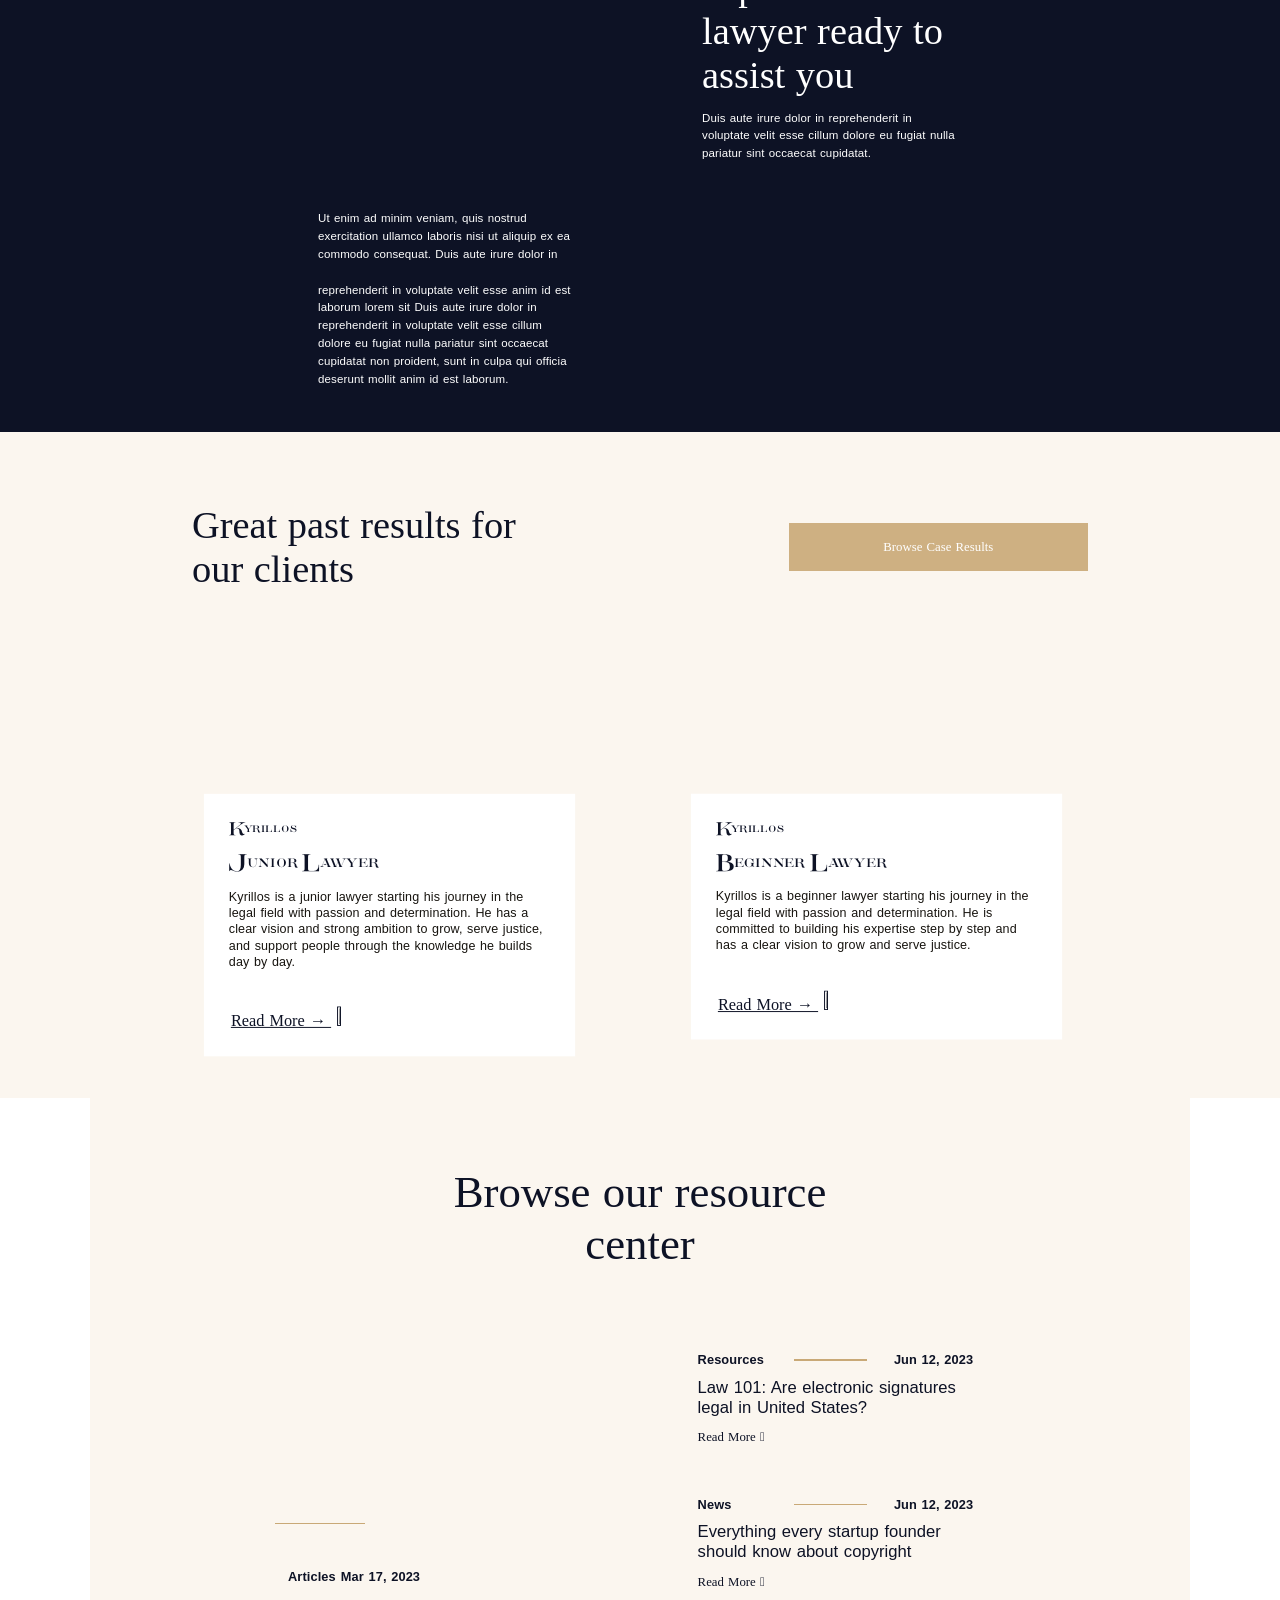
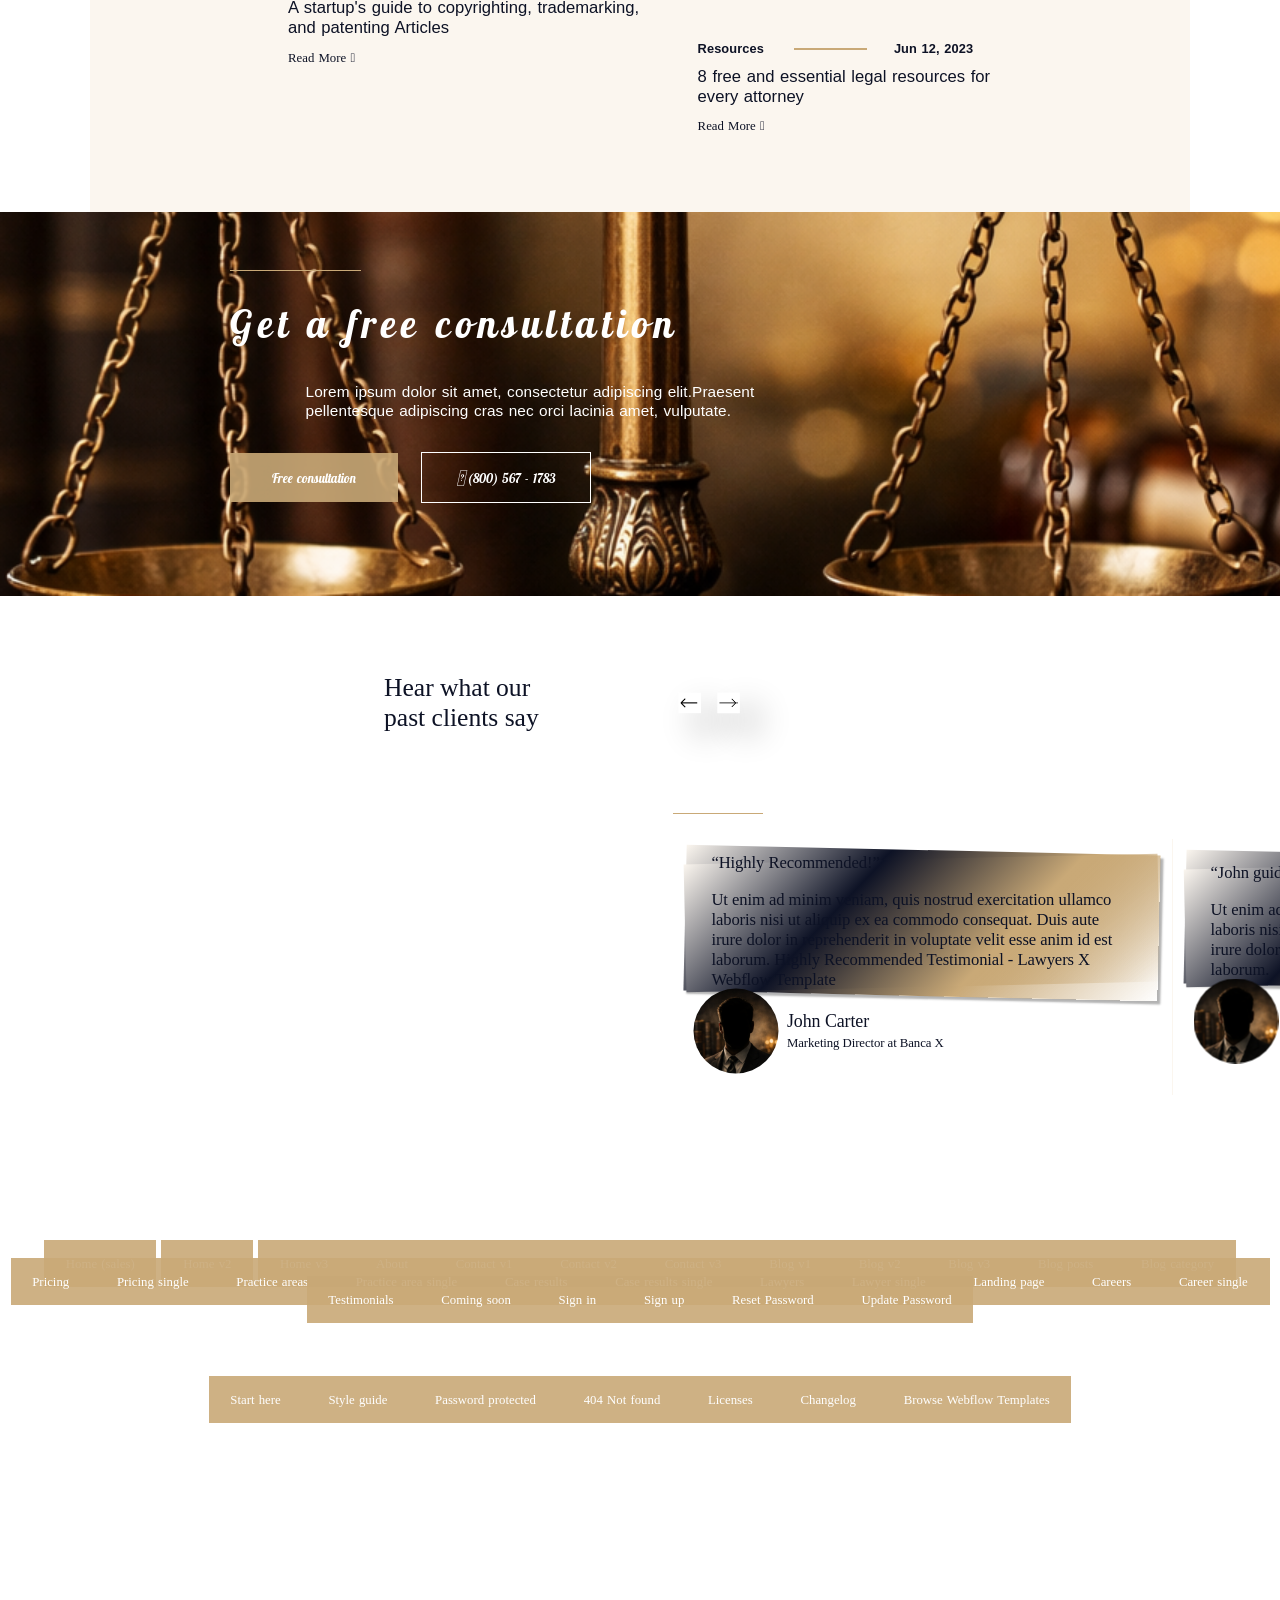
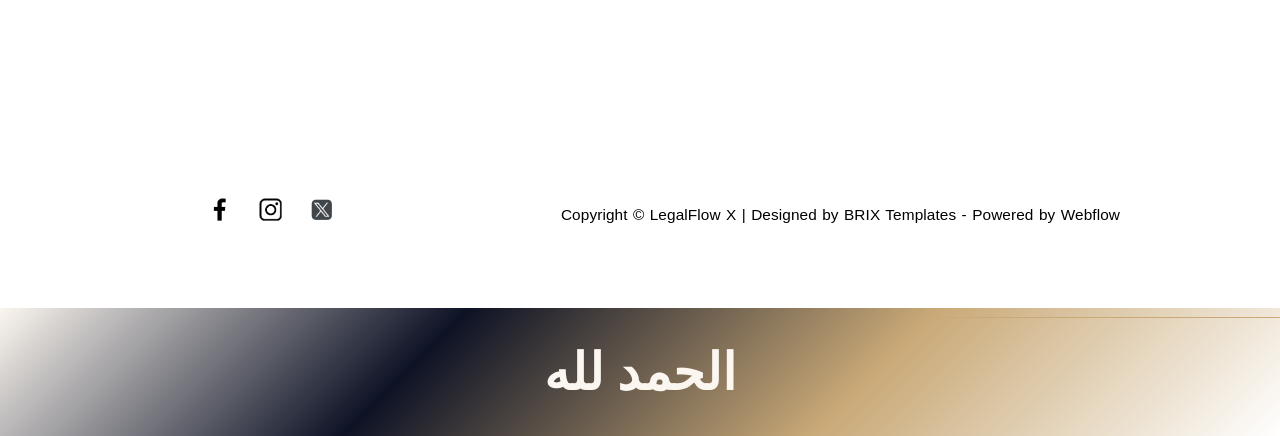
==== commit 244c95b2: "Update index.html" ====
--- a/michael1/index.html
+++ b/michael1/index.html
@@ -31,7 +31,9 @@
         </a>
         <a href="#Home">
           <div>
-            <div class="image image2"><img src="icons8-phone-48.png" alt=""></div>
+            <div class="image image2">
+              <img src="icons8-phone-48.png" alt="" />
+            </div>
             (414) 850 - 0417
           </div></a
         >
@@ -414,6 +416,107 @@
           </div>
         </div>
       </div>
+      <div class="footer">
+        <div class="first">
+          <h3>Menu</h3>
+          <div class="links">
+            <a href="" class="btn">Home (sales)</a>
+            <a href="" class="btn">Home v2</a>
+            <a href="" class="btn"> Home v3 </a>
+            <a href="" class="btn"> About </a>
+            <a href="" class="btn"> Contact v1 </a>
+            <a href="" class="btn"> Contact v2 </a>
+            <a href="" class="btn"> Contact v3 </a>
+            <a href="" class="btn"> Blog v1 </a>
+            <a href="" class="btn"> Blog v2 </a>
+            <a href="" class="btn"> Blog v3 </a>
+            <a href="" class="btn"> Blog posts </a>
+            <a href="" class="btn"> Blog category </a>
+            <a href="" class="btn"> Pricing </a>
+            <a href="" class="btn"> Pricing single </a>
+            <a href="" class="btn"> Practice areas </a>
+            <a href="" class="btn"> Practice area single </a>
+            <a href="" class="btn"> Case results </a>
+            <a href="" class="btn"> Case results single </a>
+            <a href="" class="btn"> Lawyers </a>
+            <a href="" class="btn"> Lawyer single </a>
+            <a href="" class="btn"> Landing page </a>
+            <a href="" class="btn"> Careers </a>
+            <a href="" class="btn"> Career single </a>
+            <a href="" class="btn"> Testimonials </a>
+            <a href="" class="btn"> Coming soon </a>
+            <a href="" class="btn"> Sign in </a>
+            <a href="" class="btn"> Sign up </a>
+            <a href="" class="btn"> Reset Password </a>
+            <a href="" class="btn"> Update Password </a>
+          </div>
+        </div>
+        <div class="second">
+          <h3>Utility pages</h3>
+          <div class="links">
+            <a href="" class="btn"> Start here </a>
+            <a href="" class="btn"> Style guide </a>
+            <a href="" class="btn"> Password protected </a>
+            <a href="" class="btn"> 404 Not found </a>
+            <a href="" class="btn"> Licenses </a>
+            <a href="" class="btn"> Changelog </a>
+            <a href="" class="btn"> Browse Webflow Templates </a>
+          </div>
+          <div class="third">
+            <h3>Contact us</h3>
+            <div class="mean">
+              <div class="image1"></div>
+           <div class="details">
+              
+              <h3>Call us</h3>
+              <p>(234) 464 - 4363</p>
+            </div>
+            </div>
+            <div class="mean">
+              <div class="image2"></div>
+           <div class="details">
+
+             <h3>Send us an email</h3>
+             <p>support@legalflow.com</p>
+            </div>
+            </div>
+            <div class="mean">
+              
+              <div class="image3"></div>
+              <div class="details">
+              <h3>Live chat with us</h3>
+               <p>Open live chat</p>
+              </div>
+            </div>
+          </div>
+        </div>
+      </div>
+      <!-- <footer class="nav2">
+        <div class="btns">
+          <a href="" class="btn">CONTACT ME</a>
+          <a href="" class="btn1">ABOUT ME</a>
+        </div>
+      </footer> -->
+      <footer2 class="nav nav2">
+        <ul class="ul2">
+          <!-- <a href="" class="logo">
+            <img
+              src="https://cdn.prod.website-files.com/640b8cddc9bf6f7e9bbd882b/64b5e7469dad7b80612afba5_legalflow-x-logo-webflow-template.svg"
+              alt=""
+            />
+          </a> -->
+          <a href="#Home">
+            <div class="image image3"></div>
+          </a>
+          <a href="#About"><div class="image image4"></div></a>
+          <a href="#Practice_Areas"><div class="image image5"></div></a>
+          <!-- <a href="#Home"><div class="image image6"></div></a> -->
+        </ul>
+        <p>
+          Copyright © LegalFlow X | Designed by BRIX Templates - Powered by
+          Webflow
+        </p>
+      </footer2>
       <div class="thanks">الحمد لله</div>
     </div>
 
